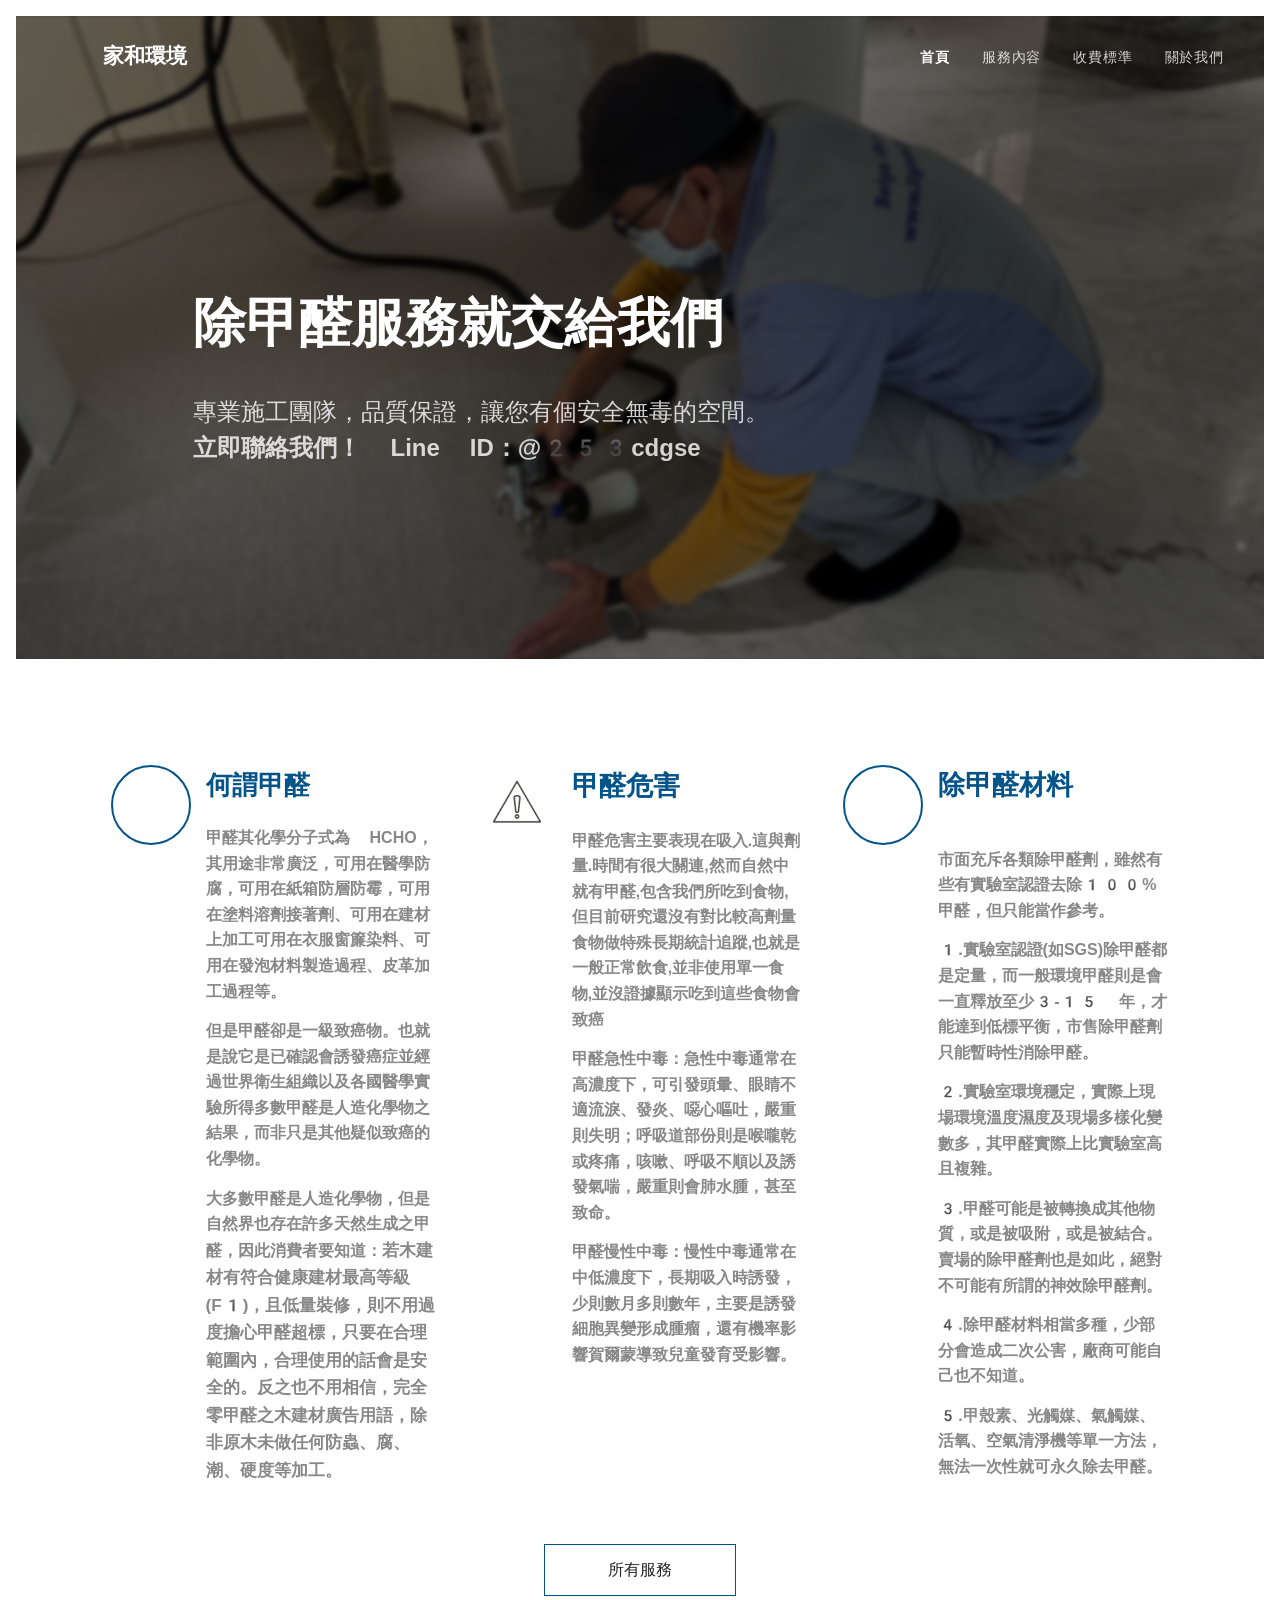
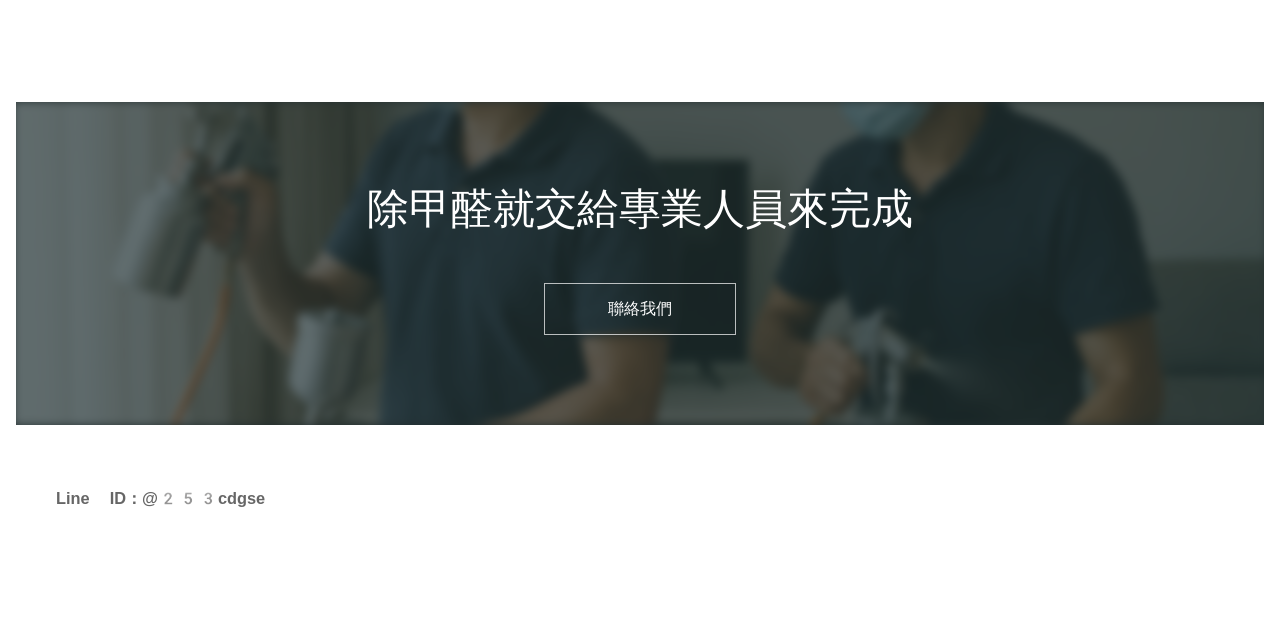
==== index.html @ d4aa693a "initial commit" ====
<!DOCTYPE html><html class="no-js" prefix="og: https://ogp.me/ns#" lang="zh-tw"><head><link rel="preconnect" href="https://duyn491kcolsw.cloudfront.net" crossorigin=""><link rel="preconnect" href="https://fonts.gstatic.com" crossorigin=""><meta charset="utf-8"><link rel="icon" href="images/2div3h.svg" type="image/svg+xml" sizes="any"><link rel="icon" href="images/07fzq8.svg" type="image/svg+xml" sizes="16x16"><link rel="icon" href="images/1j3767.ico"><link rel="apple-touch-icon" href="images/1j3767.ico"><link rel="icon" href="images/1j3767.ico">
    <meta http-equiv="X-UA-Compatible" content="IE=edge">
    <title>家和 除甲醛</title>
    <meta name="viewport" content="width=device-width,initial-scale=1">
    <meta name="msapplication-tap-highlight" content="no">
    
    <link href="css/0rklmm.css" media="print" rel="stylesheet">
    <link href="css/2e5qgh.css" media="screen and (min-width:100000em)" rel="stylesheet" data-type="cq" disabled="">
    <link rel="stylesheet" href="css/3b5edh.css"><link rel="stylesheet" href="css/2txvmx.css" media="screen and (min-width:37.5em)"><link rel="stylesheet" href="css/2m4vjv.css" data-wnd_color_scheme_file=""><link rel="stylesheet" href="css/23cqa3.css" data-wnd_color_scheme_desktop_file="" media="screen and (min-width:37.5em)" disabled=""><link rel="stylesheet" href="css/0hzzk0.css" data-wnd_additive_color_file=""><link rel="stylesheet" href="css/46es9h.css" data-wnd_typography_file=""><link rel="stylesheet" href="css/38p1v7.css" data-wnd_typography_desktop_file="" media="screen and (min-width:37.5em)" disabled=""><script>(()=>{let e=!1;const t=()=>{if(!e&&window.innerWidth>=600){for(let e=0,t=document.querySelectorAll('head > link[href*="css"][media="screen and (min-width:37.5em)"]');e<t.length;e++)t[e].removeAttribute("disabled");e=!0}};t(),window.addEventListener("resize",t),"container"in document.documentElement.style||fetch(document.querySelector('head > link[data-type="cq"]').getAttribute("href")).then((e=>{e.text().then((e=>{const t=document.createElement("style");document.head.appendChild(t),t.appendChild(document.createTextNode(e)),import("https://duyn491kcolsw.cloudfront.net/client/js.polyfill/container-query-polyfill.modern.js").then((()=>{let e=setInterval((function(){document.body&&(document.body.classList.add("cq-polyfill-loaded"),clearInterval(e))}),100)}))}))}))})()</script>
<link rel="preload stylesheet" href="https://duyn491kcolsw.cloudfront.net/files/2m/2m8/2m8msc.css?ph=9bed9e465a" as="style"><link rel="preload stylesheet" href="https://duyn491kcolsw.cloudfront.net/files/1f/1fn/1fnq07.css?ph=9bed9e465a" as="style"><meta name="description" content="專業施工團隊，品質保證，讓您有個安全無毒的空間。立即聯絡我們！ Line ID：@253cdgse"><meta name="keywords" content=""><meta name="apple-mobile-web-app-capable" content="no"><meta name="apple-mobile-web-app-status-bar-style" content="black"><meta name="format-detection" content="telephone=no">

<meta property="og:url" content="https://cleanair-healthylife.com/"><meta property="og:title" content="家和 除甲醛"><meta property="og:type" content="article"><meta property="og:description" content="專業施工團隊，品質保證，讓您有個安全無毒的空間。立即聯絡我們！ Line ID：@253cdgse"><meta property="og:site_name" content="家和 除甲醛"><meta property="og:image" content="images/warning-icon-line-danger-symbol-isolated-vector-21085488-removebg-preview_1.png"><meta property="og:article:published_time" content="2025-08-30T00:00:00+0200"><meta name="robots" content="index,follow"><link rel="canonical" href="https://cleanair-healthylife.com/"><script>window.checkAndChangeSvgColor=function(c){try{var a=document.getElementById(c);if(a){c=[["border","borderColor"],["outline","outlineColor"],["color","color"]];for(var h,b,d,f=[],e=0,m=c.length;e<m;e++)if(h=window.getComputedStyle(a)[c[e][1]].replace(/\s/g,"").match(/^rgb[a]?\(([0-9]{1,3}),([0-9]{1,3}),([0-9]{1,3})/i)){b="";for(var g=1;3>=g;g++)b+=("0"+parseInt(h[g],10).toString(16)).slice(-2);"0"===b.charAt(0)&&(d=parseInt(b.substr(0,2),16),d=Math.max(16,d),b=d.toString(16)+b.slice(-4));f.push(c[e][0]+"="+b)}if(f.length){var k=a.getAttribute("data-src"),l=k+(0>k.indexOf("?")?"?":"&")+f.join("&");a.src!=l&&(a.src=l,a.outerHTML=a.outerHTML)}}}catch(n){}};</script></head>
<body class="l wt-home ac-h ac-i ac-o l-default l-d-border b-btn-sq b-btn-s-m b-btn-dn b-btn-bw-1 img-d-n img-t-u img-h-n line-solid b-e-ds lbox-d c-s-m hn-tbg wnd-free-bar-fixed  wnd-fe"><noscript>
				<iframe
				 src="https://www.googletagmanager.com/ns.html?id=GTM-542MMSL"
				 height="0"
				 width="0"
				 style="display:none;visibility:hidden"
				 >
				 </iframe>
			</noscript>

<div class="wnd-page l-page cs-gray-3 ac-dblue t-t-fs-m t-t-fw-l t-t-sp-n t-t-d-n t-s-fs-m t-s-fw-l t-s-sp-n t-s-d-n t-p-fs-s t-p-fw-l t-p-sp-n t-h-fs-m t-h-fw-l t-h-sp-n t-bq-fs-s t-bq-fw-l t-bq-sp-n t-bq-d-l t-btn-fw-l t-nav-fw-l t-pd-fw-l t-nav-tt-n">
    <div class="l-w t cf t-13">
        <div class="l-bg cf">
            <div class="s-bg-l">
                
                
            </div>
        </div>
        <header class="l-h cf">
            <div class="sw cf">
	<div class="sw-c cf"><section data-space="true" class="s s-hn s-hn-default wnd-mt-classic wnd-na-c logo-classic sc-none   wnd-w-max wnd-nh-m hn-no-bg sc-m hm-editzone menu-default">
	<div class="s-w">
		<div class="s-o">

			<div class="s-bg">
                <div class="s-bg-l">
                    
                    
                </div>
			</div>

			<div class="h-w h-f wnd-fixed">

				<div class="n-l">
					<div class="s-c menu-nav">
						<div class="logo-block">
							<div class="b b-l logo logo-default logo-nb wnd-font-size-20 exo2 logo-21 wnd-logo-with-text wnd-iar-1-1 b-ls-s">
	<div class="b-l-c logo-content">
		

			

			<div class="b-l-embed logo-embed">
				<div class="b-l-embed-w logo-embed-cell">
					<embed class="b-l-embed-svg logo-svg" id="wnd_LogoBlock_50601749648531853874_img" type="image/svg+xml" style="aspect-ratio:244/254;" data-src="https://duyn491kcolsw.cloudfront.net/files/3t/3te/3teynd.svg?ph=9bed9e465a">
				<script>checkAndChangeSvgColor('wnd_LogoBlock_50601749648531853874_img');window.addEventListener('resize', function(event){checkAndChangeSvgColor('wnd_LogoBlock_50601749648531853874_img');}, true);</script></div>
			</div>

			<div class="b-l-br logo-br"></div>

			<div class="b-l-text logo-text-wrapper">
				<div class="b-l-text-w logo-text">
					<span class="b-l-text-c logo-text-cell"><strong>家和環境</strong></span>
				</div>
			</div>

		
	</div>
</div>
						</div>

						<div id="menu-slider">
							<div id="menu-block">
								<nav id="menu"><div class="menu-font menu-wrapper">
	<a href="#" class="menu-close" rel="nofollow" title="Close Menu"></a>
	<ul role="menubar" aria-label="選單" class="level-1">
		<li role="none" class="wnd-active   wnd-homepage">
			<a class="menu-item" role="menuitem" href="/index"><span class="menu-item-text">首頁</span></a>
			
		</li><li role="none">
			<a class="menu-item" role="menuitem" href="/services.html"><span class="menu-item-text">服務內容</span></a>
			
		</li><li role="none">
			<a class="menu-item" role="menuitem" href="/pricing.html"><span class="menu-item-text">收費標準</span></a>
			
		</li><li role="none">
			<a class="menu-item" role="menuitem" href="/about.html"><span class="menu-item-text">關於我們</span></a>
			
		</li>
	</ul>
	<span class="more-text">更多</span>
</div></nav>
							</div>
						</div>

						<div class="cart-and-mobile">
							
							

							<div id="menu-mobile">
								<a href="#" id="menu-submit"><span></span>選單</a>
							</div>
						</div>

					</div>
				</div>

			</div>

		</div>
	</div>
</section></div>
</div>
        </header>
        <main class="l-m cf">
            <div class="sw cf">
	<div class="sw-c cf"><section class="s s-hm s-hm-editzone wnd-p-cc cf sc-m wnd-background-image  wnd-w-default wnd-s-higher wnd-h-high wnd-nh-m hn-no-bg hn-default">
	<div class="s-w cf">
		<div class="s-o cf">
			<div class="s-bg">
                <div class="s-bg-l wnd-background-image fx-blur-light bgpos-center-center bgatt-scroll overlay-black">
                    <picture><source type="image/webp" srcset="images/S__53534845.webp 700w, images/S__53534845_1.webp 1920w, images/S__53534845_1.webp 2x" sizes="100vw"><img src="images/S__53534845.jpeg" width="1920" height="1079" alt="" fetchpriority="high"></picture>
                    
                </div>
			</div>
			<div class="h-c s-c">
				<div class="h-c-b">
					<div class="h-c-b-i">
						<div class="ez cf wnd-no-cols">
	<div class="ez-c"><div class="b b-text cf">
	<div class="b-c b-text-c b-s b-s-t60 b-s-b60 b-cs cf"><h1><font class="wsw-10"><strong>除甲醛服務就交給我們</strong></font></h1>

<h3><br>專業施工團隊，品質保證，讓您有個安全無毒的空間。<br><strong>立即聯絡我們！ Line ID：@253cdgse</strong></h3>
</div>
</div></div>
</div>
					</div>
				</div>
			</div>
		</div>
	</div>
</section><section class="s s-basic cf sc-w   wnd-w-default wnd-s-normal wnd-h-auto">
	<div class="s-w cf">
		<div class="s-o s-fs cf">
			<div class="s-bg cf">
				<div class="s-bg-l">
                    
					
				</div>
			</div>
			<div class="s-c s-fs cf">
				<div class="ez cf wnd-no-cols">
	<div class="ez-c"><div class="mt mt-image-left img-s-c b-s-t50 b-s-b50 b-s-l0 b-s-r0 cf default grid-3">
	<div class="mt-container">
		<div class="mt-item cf">
			
				<div class="b-img b-img-default b b-s cf wnd-orientation-portrait wnd-type-icon" style="" id="wnd_ImageBlock_52531749648532033673">
	<div class="b-img-w">
		<div class="b-img-c">
            
			<embed id="wnd_ImageBlock_52531749648532033673_img" alt="" style="" data-src="https://duyn491kcolsw.cloudfront.net/files/0t/0tr/0trtc0.svg?ph=9bed9e465a" type="image/svg+xml">
		<script>checkAndChangeSvgColor('wnd_ImageBlock_52531749648532033673_img');</script></div>
		
	</div>
</div>
				<div class="b b-text cf">
	<div class="b-c b-text-c b-s b-s-t60 b-s-b60 b-cs cf"><h3><p><strong><font class="wnd-font-size-160">何謂甲醛</font></strong></p><p></p></h3>

<p><strong>甲醛其化學分子式為 HCHO，其用途非常廣泛，可用在醫學防腐，可用在紙箱防層防霉，可用在塗料溶劑接著劑、可用在建材上加工可用在衣服窗簾染料、可用在發泡材料製造過程、皮革加工過程等。</strong></p><p><strong> 但是甲醛卻是一級致癌物。也就是說它是已確認會誘發癌症並經過世界衛生組織以及各國醫學實驗所得多數甲醛是人造化學物之結果，而非只是其他疑似致癌的化學物。 </strong></p><p><strong>大多數甲醛是人造化學物，但是自然界也存在許多天然生成之甲醛，因此消費者要知道：</strong><strong style="letter-spacing: 0px; font-size: 1.075rem;">若木建材有符合健康建材最高等級(F1)，且低量裝修，則不用過度擔心甲醛超標，只要在合理範圍內，合理使用的話會是安全的。反之也不用相信，完全零甲醛之木建材廣告用語，除非原木未做任何防蟲、腐、潮、硬度等加工。</strong></p>
</div>
</div>
			
		</div><div class="mt-item cf">
			
				<div class="b-img b-img-default b b-s cf wnd-orientation-portrait wnd-type-image" style="" id="wnd_ImageBlock_31531749648532046398">
	<div class="b-img-w">
		<div class="b-img-c">
            <picture><source type="image/webp" src="https://9bed9e465a.cbaul-cdnwnd.com/dc21d996bcddb5f259a8bc8b6cd61c78/200000009-2c50c2c50e/450/warning-icon-line-danger-symbol-isolated-vector-21085488-removebg-preview.webp?ph=9bed9e465a"><img id="wnd_ImageBlock_31531749648532046398_img" src="images/warning-icon-line-danger-symbol-isolated-vector-21085488-removebg-preview.png" alt="" width="481" height="519" loading="lazy" style=""></picture>
			</div>
		
	</div>
</div>
				<div class="b b-text cf">
	<div class="b-c b-text-c b-s b-s-t60 b-s-b60 b-cs cf"><h3><p><strong><font class="wnd-font-size-170">甲醛危害</font></strong></p><p></p></h3>

<p><strong>甲醛危害主要表現在吸入.這與劑量.時間有很大關連,然而自然中就有甲醛,包含我們所吃到食物,但目前研究還沒有對比較高劑量食物做特殊長期統計追蹤,也就是一般正常飲食,並非使用單一食物,並沒證據顯示吃到這些食物會致癌</strong></p><p><strong>甲醛急性中毒：</strong><strong style="font-size: 1rem; letter-spacing: 0px;">急性中毒通常在高濃度下，可引發頭暈、眼睛不適流淚、發炎、噁心嘔吐，嚴重則失明；呼吸道部份則是喉嚨乾或疼痛，咳嗽、呼吸不順以及誘發氣喘，嚴重則會肺水腫，甚至致命。</strong></p><p><strong>甲醛慢性中毒：</strong><strong style="font-size: 1rem; letter-spacing: 0px;">慢性中毒通常在中低濃度下，長期吸入時誘發，少則數月多則數年，主要是誘發細胞異變形成腫瘤，還有機率影響賀爾蒙導致兒童發育受影響。</strong></p>
</div>
</div>
			
		</div><div class="mt-item cf">
			
				<div class="b-img b-img-default b b-s cf wnd-orientation-square wnd-type-icon" style="" id="wnd_ImageBlock_43701752166365678408">
	<div class="b-img-w">
		<div class="b-img-c">
            
			<embed id="wnd_ImageBlock_43701752166365678408_img" alt="" style="" data-src="https://duyn491kcolsw.cloudfront.net/files/2h/2h5/2h5jky.svg?ph=9bed9e465a" type="image/svg+xml">
		<script>checkAndChangeSvgColor('wnd_ImageBlock_43701752166365678408_img');</script></div>
		
	</div>
</div>
				<div class="b b-text cf">
	<div class="b-c b-text-c b-s b-s-t60 b-s-b60 b-cs cf"><font color="#045389"><span style="caret-color: rgb(4, 83, 137); font-size: 27.200001px;"><strong>除甲醛材料</strong></span></font><div><font color="#045389"><span style="caret-color: rgb(4, 83, 137); font-size: 27.200001px;"><strong><br></strong></span></font>

<p><span style="font-size: 1rem; letter-spacing: 0px;"><strong>市面充斥各類除甲醛劑，雖然有些有實驗室認證去除100%甲醛，但只能當作參考。</strong></span></p><p><strong>1.實驗室認證(如SGS)除甲醛都是定量，而一般環境甲醛則是會一直釋放至少3-15 年，才能達到低標平衡，市售除甲醛劑只能暫時性消除甲醛。</strong></p><p><strong>2.實驗室環境穩定，實際上現場環境溫度濕度及現場多樣化變數多，其甲醛實際上比實驗室高且複雜。</strong></p><p><strong>3.甲醛可能是被轉換成其他物質，或是被吸附，或是被結合。賣場的除甲醛劑也是如此，絕對不可能有所謂的神效除甲醛劑。</strong></p><p><strong>4.除甲醛材料相當多種，少部分會造成二次公害，廠商可能自己也不知道。</strong></p><p><strong>5.甲殼素、光觸媒、氣觸媒、活氧、空氣清淨機等單一方法，無法一次性就可永久除去甲醛。</strong></p>
</div></div>
</div>
			
		</div>
	</div>
</div><div class="b b-s b-s-t150 b-s-b150 b-btn b-btn-4 wnd-align-center">
	<div class="b-btn-c i-a">
		<a class="b-btn-l" href="/services.html">
			<span class="b-btn-t">所有服務</span>
		</a>
	</div>
</div></div>
</div>
			</div>
		</div>
	</div>
</section><section class="s s-hc s-hc-cta-claim cf sc-m wnd-background-image  wnd-w-default wnd-s-normal wnd-hh-auto wnd-p-cc">
	<div class="s-w cf">
		<div class="s-o cf">
			<div class="s-bg cf">
                <div class="s-bg-l wnd-background-image fx-blur-strong bgpos-center-center bgatt-scroll overlay-swampy-strong">
                    <picture><source type="image/webp" srcset="images/ChatGPT%20Image%202025%E5%B9%B47%E6%9C%8811%E6%97%A5%20%E4%B8%8B%E5%8D%8807_37_27.webp 700w, images/ChatGPT%20Image%202025%E5%B9%B47%E6%9C%8811%E6%97%A5%20%E4%B8%8B%E5%8D%8807_37_27_1.webp 1536w, images/ChatGPT%20Image%202025%E5%B9%B47%E6%9C%8811%E6%97%A5%20%E4%B8%8B%E5%8D%8807_37_27_1.webp 2x" sizes="100vw"><img src="images/ChatGPT%20Image%202025%E5%B9%B47%E6%9C%8811%E6%97%A5%20%E4%B8%8B%E5%8D%8807_37_27.png" width="1536" height="1024" alt="" loading="lazy"></picture>
                    
                </div>
			</div>
			<div class="s-c cf">
				<div class="s-hc-c">
					<h2 class="s-hc-claim claim i-a"><span class="sit b claim-default claim-nb exo2 claim-52">
	<span class="sit-w"><span class="sit-c"><font class="wnd-font-size-80">除甲醛就交給專業人員來完成</font></span></span>
</span></h2>
					<div class="b b-s b-s-t150 b-s-b150 b-btn b-btn-2">
	<div class="b-btn-c i-a">
		<a class="b-btn-l" href="/about.html">
			<span class="b-btn-t">聯絡我們</span>
		</a>
	</div>
</div>
				</div>
			</div>
		</div>
	</div>
</section></div>
</div>
        </main>
        <footer class="l-f cf">
            <div class="sw cf">
	<div class="sw-c cf"><section data-wn-border-element="s-f-border" class="s s-f s-f-double s-f-simple sc-w   wnd-w-wider wnd-s-higher">
	<div class="s-w">
		<div class="s-o">
			<div class="s-bg">
                <div class="s-bg-l">
                    
                    
                </div>
			</div>
			<div class="s-c s-f-l-w s-f-border">
				<div class="s-f-l b-s b-s-t0 b-s-b0">
					<div class="s-f-l-c s-f-l-c-first">
						<div class="s-f-cr"><span class="it b link">
	<span class="it-c"><h3><strong>Line ID：@253cdgse</strong></h3></span>
</span></div>
						<div class="s-f-cr"><span class="it b link">
	<span class="it-c"></span>
</span></div>
					</div>
					<div class="s-f-l-c s-f-l-c-last">
						<div class="s-f-sf">
                            
                            
                            
                            
                        </div>
                        <div class="s-f-l-c-w">
                            <div class="s-f-lang lang-select cf">
	
</div>
                            <div class="s-f-ccy ccy-select cf">
	
</div>
                        </div>
					</div>
				</div>
			</div>
		</div>
	</div>
</section></div>
</div>
        </footer>
    </div>
</div>

<script src="js/lang.zh-tw.1904.js" crossorigin="anonymous"></script>

</body></html>
---- css/0rklmm.css ----
@media print{.l-w{max-width:100%!important}@page{margin:1cm}body,h1,h2,h3,h4,h5,p{color:#000!important;background:#fff!important;box-shadow:none!important;text-shadow:none!important}h1,h2,h3{break-after:avoid-page}p{orphans:2;widows:2}b,em,strong{display:inline!important}embed{color:#000!important}* :not(.b-gal-t span,form input,form select){background-image:none!important;background-color:transparent!important;color:#000!important;transition:none!important;animation:none!important}.s-bg-l picture,.wnd-background-image picture{display:none}img{max-width:100%!important}.c{width:100%!important;float:none;padding:.625rem 0}.l-h,.l-m,.l-page,.l-w,.sw,.sw-c{display:block!important}#cookiebar,#menu,#menu-mobile,#menu-overlay,#menu-slider,#menublock,.back-to-top,.cart,.cart-and-mobile,.cb,.eshop-cart-delete,.lang-select,.pswp,.s-bdf-share,.wnd-free-stripe,.wnd-user-bar,footer,video{display:none!important;visibility:hidden!important;height:0!important;width:0!important;overflow:hidden!important}.s-hb{height:auto}.s-hb .s-hb-c{flex-direction:column;height:auto}.s-hb .s-hb-c .hb-si{max-height:none!important}.s-hb .s-hb-c .hb-si .si-c{flex-direction:column}.s-hb .s-hb-c .hb-si .si-c a{font-size:.8125rem;padding:0}.s-hb .s-hb-c .hb-si .si-c a :after{display:inline-block}.s-hb .s-hb-c .hb-si .si-c a svg{margin-right:.3125rem}.s-hb .s-hb-c .hb-si .si-c a[href^=http]:after{content:" (" attr(href) ") "}.s-hb .s-hb-c .hb-ci{max-height:none!important}.s-hb .s-hb-c .hb-ci .ci-c{flex-direction:column;align-items:center}.s-hb .s-hb-c .hb-ci .ci-c>div{padding:.3125rem 0}.s-hb .s-hb-c .hb-ccy,.s-hb .s-hb-c .hb-lang{display:none!important}.s[class*=sc-ac] .s-c,.s[class*=sc-ac] .s-o .s-bg,.s[class*=sc-ac] .s-o .wnd-fixed{background-color:transparent!important}.wnd-fixed.bgonscroll{border:none!important}.s-hn-bottom,.wnd-fixed.bgonscroll{position:static!important}.claim-beside .sit-w:after,.claim-beside .sit-w:before{background-color:#000!important}.logo{max-width:100%!important;overflow:visible!important}.logo .logo-content{text-shadow:none!important;width:max-content}.logo .logo-content a{display:table!important;text-decoration:none!important}.logo embed{color:#000!important;max-height:2.5rem!important}.s-hn.logo-classic .s-w{flex-direction:row}.b-btn-s-l .b-btn-l{min-width:auto;border-color:#000!important;box-shadow:none!important}.b-btn-2 .b-btn-l{border:1px solid!important}.b-btn.b-btn-5 .b-btn-l .b-btn-t{border-color:#000!important}a{text-decoration:underline;word-wrap:break-word}a :visited{color:#000!important}p a[href^=http]:after{content:" (" attr(href) ") "}a[href^="#"]:after,a[href^="javascript:"]:after,p a[href^="#"]:after{content:""}.b-gal-grid.grid-5 .b-gal-item{width:20%}.b-gal-grid.grid-4 .b-gal-item{width:25%}.b-gal-grid.grid-3 .b-gal-item{width:33.3%}.b-gal-grid.grid-2 .b-gal-item{width:50%}.b-gal-grid .b-gal-w{flex-direction:row!important}.b-gal-feed .b-gal-w{height:auto!important}.b-gal-feed .b-gal-w .b-gal-item{top:0!important;left:0!important;position:relative!important}.b-gal-slideshow .b-gal-list{height:auto!important;display:flex}.b-gal-slideshow .b-gal-list .b-gal-item{left:0!important;opacity:1!important;position:relative!important;visibility:visible!important}.b-gal-slideshow .b-gal-list .b-gal-item img{height:12.5rem!important}.b-gal-horizontal .b-gal-item{height:18.75rem!important;width:auto!important}.b-gal-horizontal .b-gal-item .b-gal-img{padding:.625rem!important}.b-gal-horizontal .b-gal-item .b-gal-img img{top:0;left:0;transform:translate(0,0)}.mt .mt-item{width:50%!important}.mt.grid-3 .mt-item,.mt.grid-5 .mt-item{width:33.3%!important}.mt-pricelist .mt-i-c{flex-direction:row!important}.mt-pricelist .mt-i-c .b-text:last-child .b-text-c{padding:0!important;text-align:right!important}.blog-basic .blog-container{display:flex;flex-wrap:wrap}.blog-basic .blog-container .item{width:50%;padding-right:1.25rem}.blog.grid-2 .item,.blog.grid-3 .item,.blog.grid-4 .item{width:50%}.blog .b-tb img{display:block!important;position:absolute;width:100%;height:auto}.blog-feed .blog-container{height:auto!important}.blog-feed .blog-container .item{width:50%;top:0!important;left:0!important;position:relative!important}.blog-feed .blog-container .item-media .b-tb img{position:relative!important}.blog-feed .blog-container .item-media .b-tb.wnd-orientation-portrait,.blog-feed .blog-container .item-media .b-tb.wnd-orientation-square{padding-bottom:0!important;padding-top:0!important}.blog-feed .blog-container .item-media .b-tb.wnd-orientation-landscape{padding-bottom:0!important}.blog-feed-board .blog-container{height:auto!important}.blog-feed-board .blog-container .item{width:50%!important;position:relative!important;top:0!important;left:0!important}.blog-feed-board .blog-container .item-media .b-tb img{position:relative!important}.blog-feed-board .blog-container .item-media .b-tb.wnd-orientation-portrait,.blog-feed-board .blog-container .item-media .b-tb.wnd-orientation-square{padding-bottom:0!important;padding-top:0!important}.blog-feed-board .blog-container .item-media .b-tb.wnd-orientation-landscape{padding-bottom:0!important}.blog-feed-board .item-date{display:none}.blog-tiles-large .item-wrapper{border:1px solid #e8e8e8}.blog-tiles-large .item-wrapper .item-media{display:block!important}.blog-photo .item-media .b-tb img{position:relative!important}.blog-photo .item-media .b-tb.wnd-orientation-portrait,.blog-photo .item-media .b-tb.wnd-orientation-square{padding-bottom:0!important;padding-top:0!important}.blog-photo .item-media .b-tb.wnd-orientation-landscape{padding-bottom:0!important}form{max-width:31.25rem!important}form .form-email input,form input[type=date],form select.not-clicked,form select:disabled.not-clicked{color:transparent!important}.eshop-grid-nature .item,.eshop-grid-square .item,.eshop-grid.grid-2 .item,.eshop-grid.grid-3 .item,.eshop-grid.grid-4 .item,.eshop-grid.grid-5 .item{width:33.33%!important}.eshop-slider{padding:0 1.5625rem!important}.eshop-slider .eshop-container{display:inline;margin-left:auto!important;width:auto!important}.eshop-slider .eshop-container .item.clone{display:none}.eshop-slider .eshop-container .item.original{width:auto!important}.eshop-slider .eshop-container .item.original .item-wrapper{flex-direction:row}.eshop-slider .eshop-container .item.original .item-wrapper .item-media{width:50%;float:left}.eshop-slider .eshop-container .item.original .item-wrapper .item-media .b-tb img{display:block;position:absolute;top:0;left:0;bottom:0;right:0}.eshop-slider .eshop-container .item.original .item-wrapper .item-content{display:flex;flex-direction:column;align-content:center;justify-content:center;align-items:flex-start;width:50%;float:left;text-align:left;padding:1.25rem 2em 1.25rem 3em}.eshop-filter-category{padding-bottom:0!important}.pager{display:none!important}.eshop-carousel .eshop-container{width:100%!important;margin-left:auto!important}.eshop-carousel .eshop-container .item{width:33.33%!important}.eshop-carousel .eshop-container .item.clone{display:none}.arrow{display:none!important}.b-e-d .product-gallery-image img{max-height:25rem;width:auto}.b-e-d .product-cart{position:relative;box-shadow:none!important;text-align:left!important}.eshop-cart-head{display:block;padding:.625rem .8125rem}.eshop-cart-th{padding:0 .3125rem;float:left}.eshop-cart-th:first-child{padding-left:0}.eshop-cart-th:last-child{padding-right:0}.eshop-cart-tr{padding:.8125rem;margin:0 0 .625rem}.eshop-cart-td{padding:.3125rem;float:left}.eshop-cart-td:first-child{padding-left:0}.eshop-cart-td:last-child{padding-right:0}.eshop-cart-item{display:flex}.eshop-cart-vertical{display:flex;flex-direction:column;justify-content:center}.eshop-cart-flex-start{align-items:flex-start}.eshop-cart-product{width:45%}.eshop-cart-product a{align-items:center}.eshop-cart-product-image{width:4.0625rem;height:4.0625rem}.eshop-cart-product-title{margin-left:1.25rem}.eshop-cart-product-variant{margin-left:1.25rem;padding:0 0 .3125rem}.eshop-cart-price{display:flex;width:15%;text-align:left}.eshop-cart-quantity{width:13%;min-width:8.125rem;text-align:center;align-items:center}.eshop-cart-quantity-wrapper{text-align:center}.eshop-cart-quantity-content{padding-left:0}.eshop-cart-out-of-stock{margin-left:0}.eshop-cart-sum{align-items:flex-end;min-height:0;width:17%}.eshop-cart-total{padding:1.375rem 1.4375rem;text-align:right}.eshop-cart-total-label{float:none}.eshop-cart-total-value{float:none;padding:0 6.5% 0 .9375rem}.wnd-free-stripe style,.wnd-user-bar{display:none!important}}
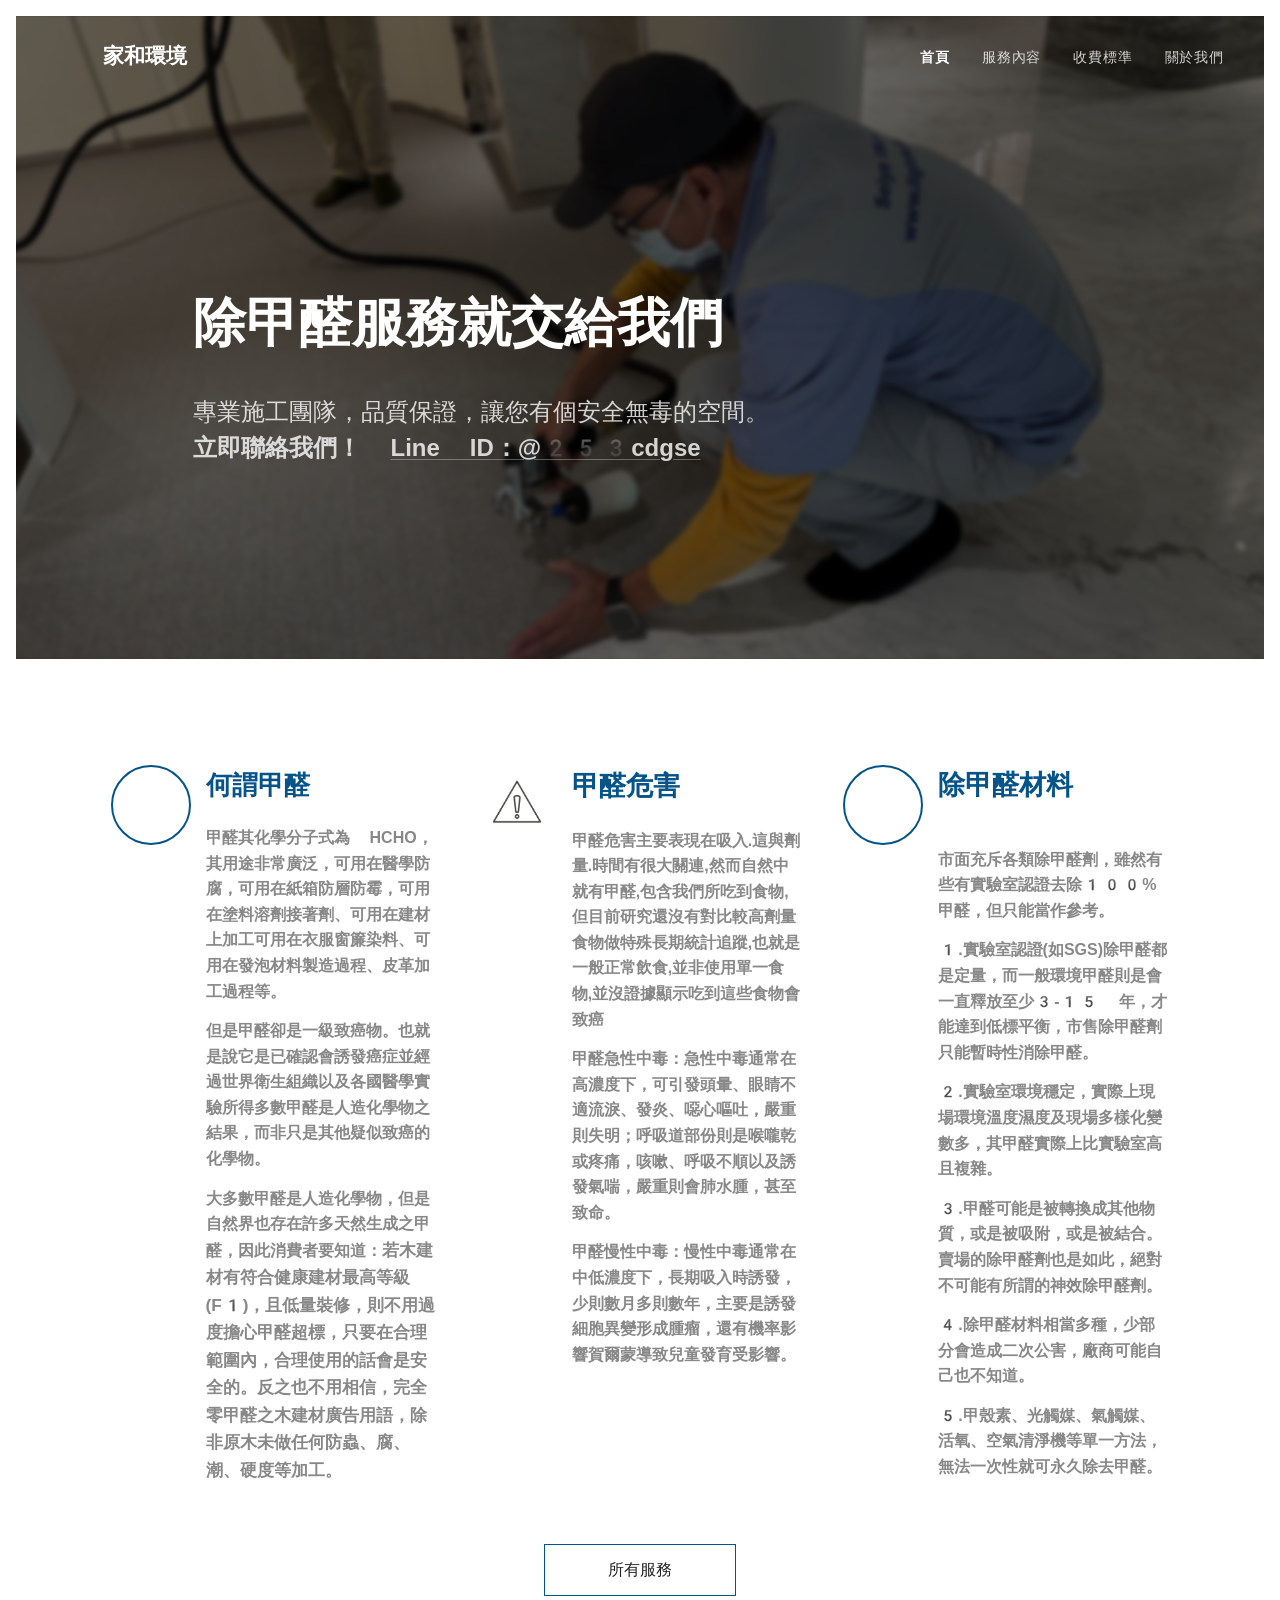
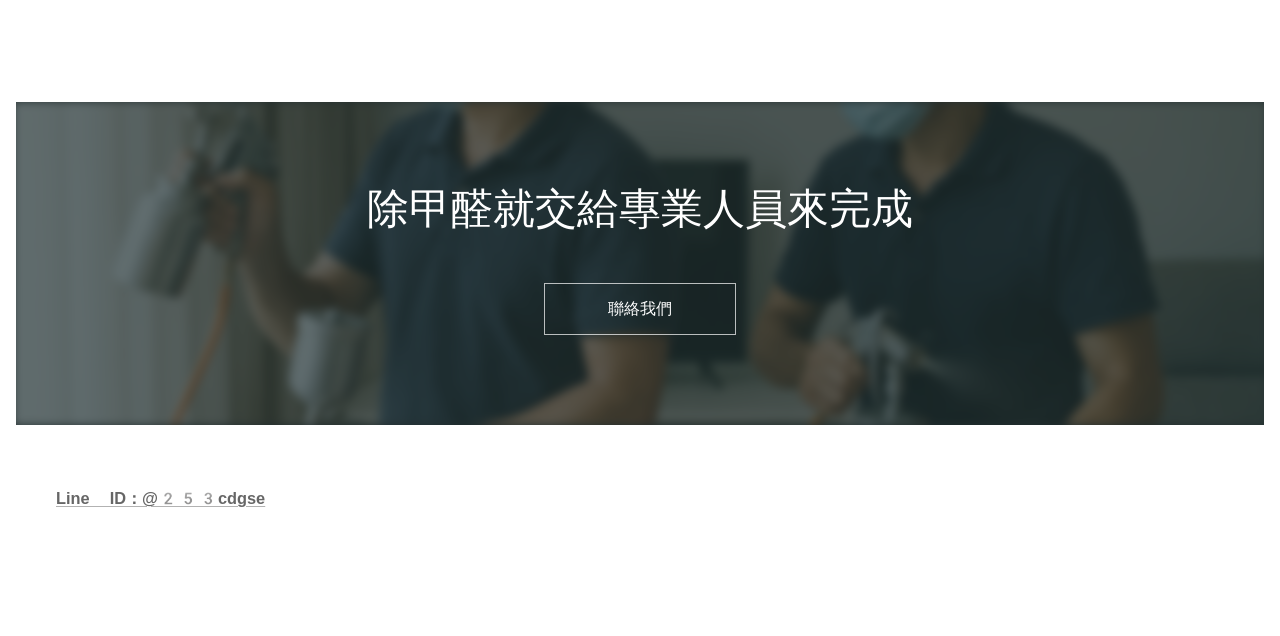
==== commit 19c27960: "fix line unclickable + relative path" ====
--- a/index.html
+++ b/index.html
@@ -1,4 +1,13 @@
-<!DOCTYPE html><html class="no-js" prefix="og: https://ogp.me/ns#" lang="zh-tw"><head><link rel="preconnect" href="https://duyn491kcolsw.cloudfront.net" crossorigin=""><link rel="preconnect" href="https://fonts.gstatic.com" crossorigin=""><meta charset="utf-8"><link rel="icon" href="images/2div3h.svg" type="image/svg+xml" sizes="any"><link rel="icon" href="images/07fzq8.svg" type="image/svg+xml" sizes="16x16"><link rel="icon" href="images/1j3767.ico"><link rel="apple-touch-icon" href="images/1j3767.ico"><link rel="icon" href="images/1j3767.ico">
+<!DOCTYPE html><html class="no-js" prefix="og: https://ogp.me/ns#" lang="zh-tw">
+	<head>
+<!-- Google Tag Manager -->
+<script>(function(w,d,s,l,i){w[l]=w[l]||[];w[l].push({'gtm.start':
+new Date().getTime(),event:'gtm.js'});var f=d.getElementsByTagName(s)[0],
+j=d.createElement(s),dl=l!='dataLayer'?'&l='+l:'';j.async=true;j.src=
+'https://www.googletagmanager.com/gtm.js?id='+i+dl;f.parentNode.insertBefore(j,f);
+})(window,document,'script','dataLayer','GTM-WNG3FXSL');</script>
+<!-- End Google Tag Manager -->
+<link rel="preconnect" href="https://duyn491kcolsw.cloudfront.net" crossorigin=""><link rel="preconnect" href="https://fonts.gstatic.com" crossorigin=""><meta charset="utf-8"><link rel="icon" href="images/2div3h.svg" type="image/svg+xml" sizes="any"><link rel="icon" href="images/07fzq8.svg" type="image/svg+xml" sizes="16x16"><link rel="icon" href="images/1j3767.ico"><link rel="apple-touch-icon" href="images/1j3767.ico"><link rel="icon" href="images/1j3767.ico">
     <meta http-equiv="X-UA-Compatible" content="IE=edge">
     <title>家和 除甲醛</title>
     <meta name="viewport" content="width=device-width,initial-scale=1">
@@ -74,19 +83,19 @@
 						<div id="menu-slider">
 							<div id="menu-block">
 								<nav id="menu"><div class="menu-font menu-wrapper">
-	<a href="#" class="menu-close" rel="nofollow" title="Close Menu"></a>
+	<a href="javascript:void(0);" class="menu-close" rel="nofollow" title="Close Menu" onclick="closeMenu()"></a>
 	<ul role="menubar" aria-label="選單" class="level-1">
 		<li role="none" class="wnd-active   wnd-homepage">
-			<a class="menu-item" role="menuitem" href="/index"><span class="menu-item-text">首頁</span></a>
+			<a class="menu-item" role="menuitem" href="index.html"><span class="menu-item-text">首頁</span></a>
 			
 		</li><li role="none">
-			<a class="menu-item" role="menuitem" href="/services.html"><span class="menu-item-text">服務內容</span></a>
+			<a class="menu-item" role="menuitem" href="services.html"><span class="menu-item-text">服務內容</span></a>
 			
 		</li><li role="none">
-			<a class="menu-item" role="menuitem" href="/pricing.html"><span class="menu-item-text">收費標準</span></a>
+			<a class="menu-item" role="menuitem" href="pricing.html"><span class="menu-item-text">收費標準</span></a>
 			
 		</li><li role="none">
-			<a class="menu-item" role="menuitem" href="/about.html"><span class="menu-item-text">關於我們</span></a>
+			<a class="menu-item" role="menuitem" href="about.html"><span class="menu-item-text">關於我們</span></a>
 			
 		</li>
 	</ul>
@@ -100,7 +109,7 @@
 							
 
 							<div id="menu-mobile">
-								<a href="#" id="menu-submit"><span></span>選單</a>
+								<a href="javascript:void(0);" id="menu-submit" onclick="openMenu()"><span></span>選單</a>
 							</div>
 						</div>
 
@@ -132,7 +141,7 @@
 	<div class="ez-c"><div class="b b-text cf">
 	<div class="b-c b-text-c b-s b-s-t60 b-s-b60 b-cs cf"><h1><font class="wsw-10"><strong>除甲醛服務就交給我們</strong></font></h1>
 
-<h3><br>專業施工團隊，品質保證，讓您有個安全無毒的空間。<br><strong>立即聯絡我們！ Line ID：@253cdgse</strong></h3>
+<h3><br>專業施工團隊，品質保證，讓您有個安全無毒的空間。<br><strong>立即聯絡我們！ <a href="line://ti/p/@253cdgse">Line ID：@253cdgse</a></strong></h3>
 </div>
 </div></div>
 </div>
@@ -211,7 +220,7 @@
 	</div>
 </div><div class="b b-s b-s-t150 b-s-b150 b-btn b-btn-4 wnd-align-center">
 	<div class="b-btn-c i-a">
-		<a class="b-btn-l" href="/services.html">
+		<a class="b-btn-l" href="services.html">
 			<span class="b-btn-t">所有服務</span>
 		</a>
 	</div>
@@ -236,7 +245,7 @@
 </span></h2>
 					<div class="b b-s b-s-t150 b-s-b150 b-btn b-btn-2">
 	<div class="b-btn-c i-a">
-		<a class="b-btn-l" href="/about.html">
+		<a class="b-btn-l" href="about.html">
 			<span class="b-btn-t">聯絡我們</span>
 		</a>
 	</div>
@@ -263,7 +272,7 @@
 				<div class="s-f-l b-s b-s-t0 b-s-b0">
 					<div class="s-f-l-c s-f-l-c-first">
 						<div class="s-f-cr"><span class="it b link">
-	<span class="it-c"><h3><strong>Line ID：@253cdgse</strong></h3></span>
+	<span class="it-c"><h3><strong><a href="line://ti/p/@253cdgse">Line ID：@253cdgse</a></strong></h3></span>
 </span></div>
 						<div class="s-f-cr"><span class="it b link">
 	<span class="it-c"></span>
@@ -297,4 +306,4 @@
 
 <script src="js/lang.zh-tw.1904.js" crossorigin="anonymous"></script>
 
-</body></html>+</body></html>
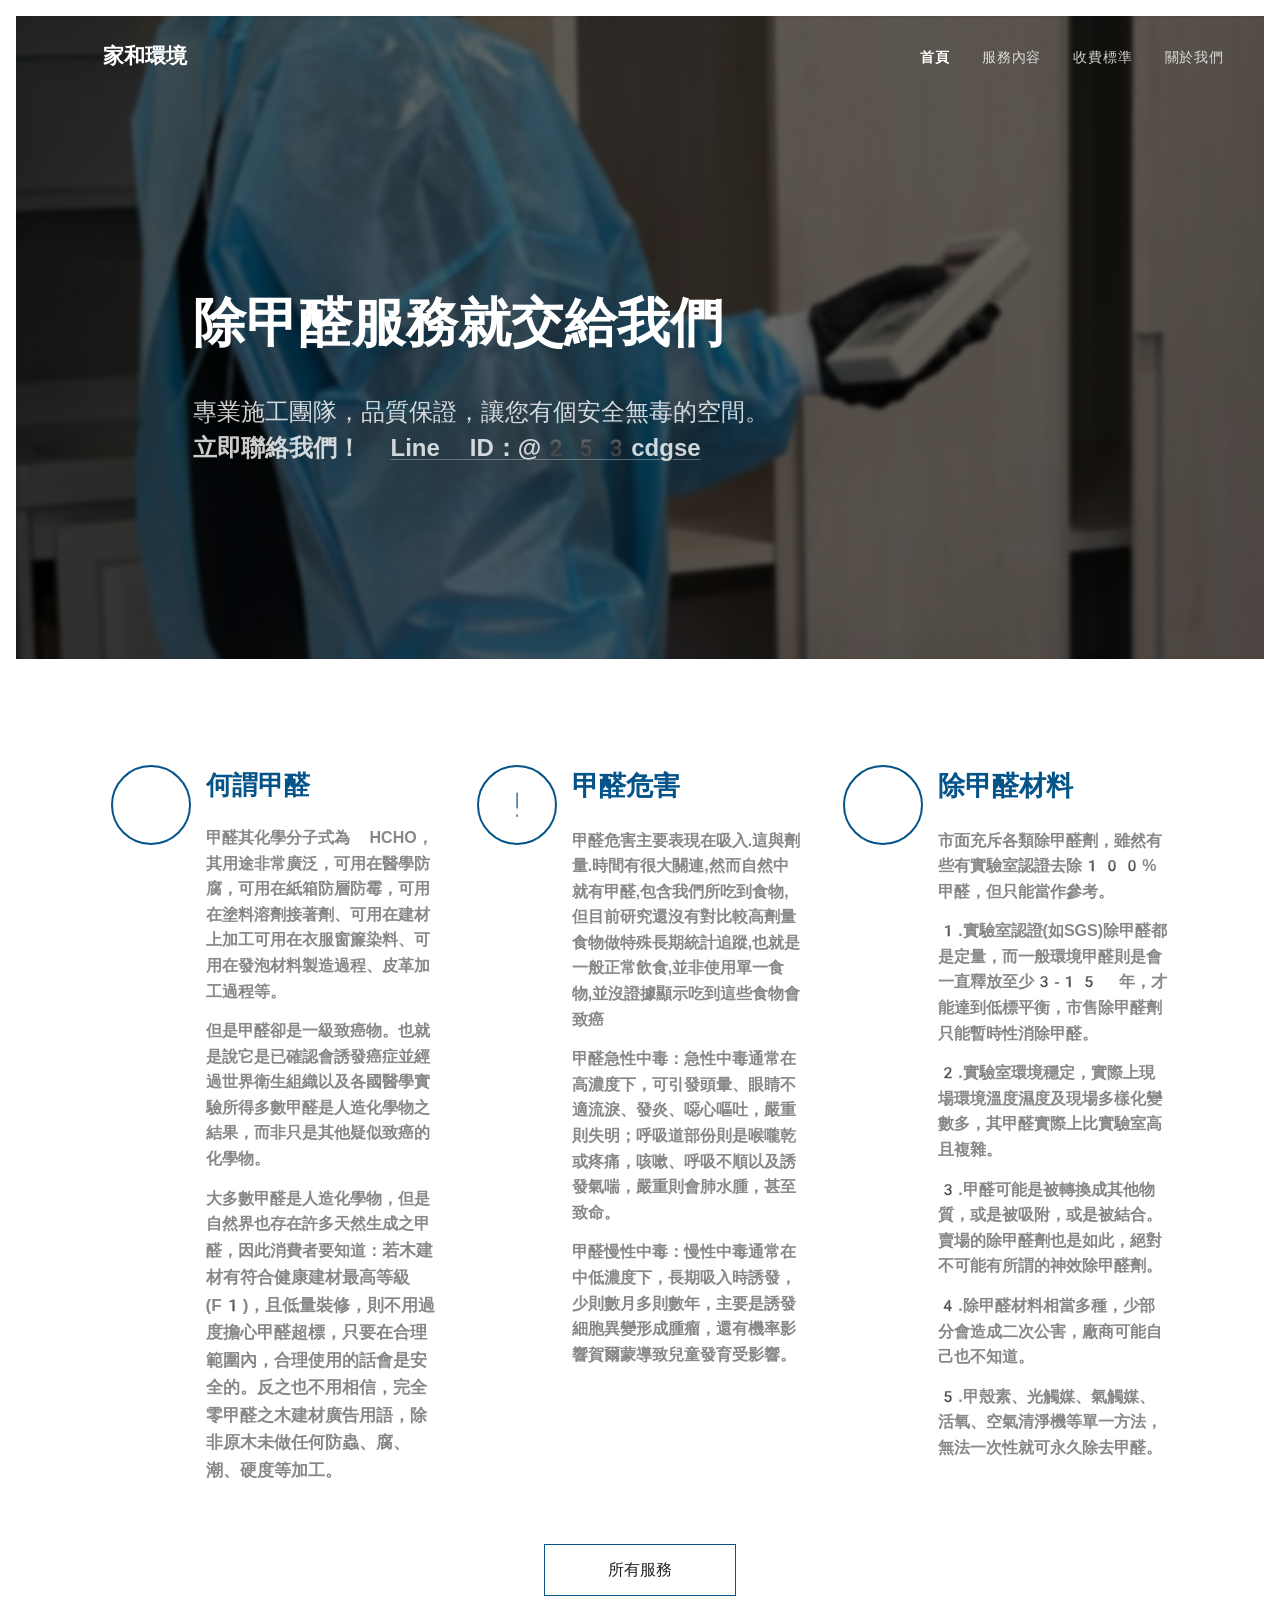
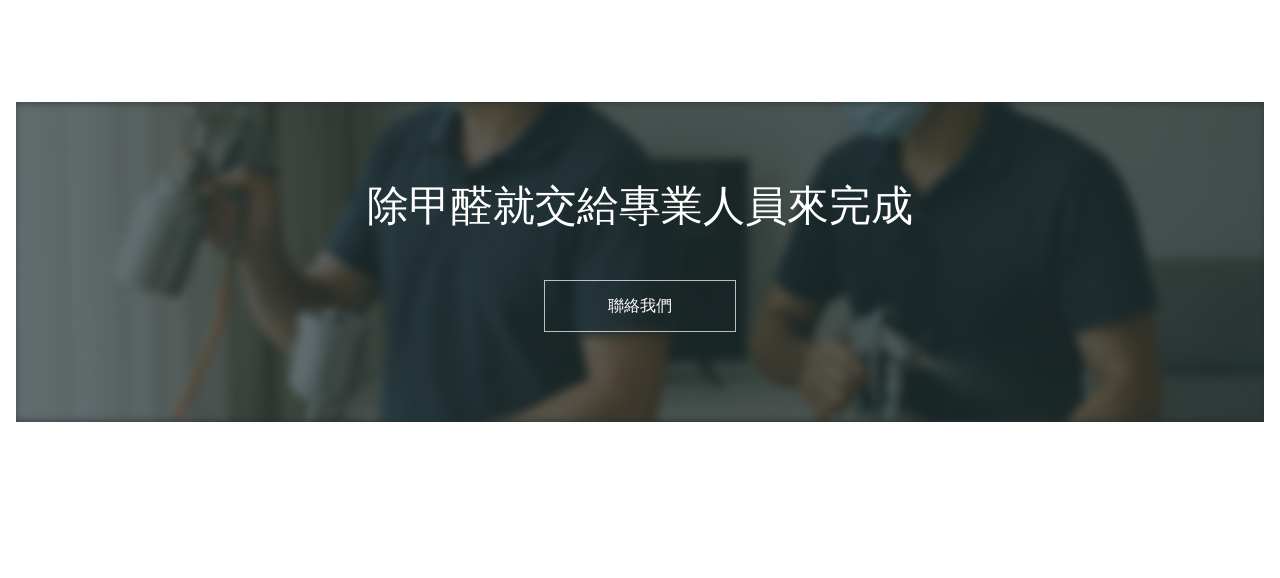
==== commit 8707f993: "revamp" ====
--- a/index.html
+++ b/index.html
@@ -1,7 +1,6 @@
-<!DOCTYPE html><html class="no-js" prefix="og: https://ogp.me/ns#" lang="zh-tw">
-	<head>
+<html class="no-js" prefix="og: https://ogp.me/ns#" lang="zh-tw"><head>
 <!-- Google Tag Manager -->
-<script>(function(w,d,s,l,i){w[l]=w[l]||[];w[l].push({'gtm.start':
+<script async="" src="https://www.googletagmanager.com/gtm.js?id=GTM-WNG3FXSL"></script><script>(function(w,d,s,l,i){w[l]=w[l]||[];w[l].push({'gtm.start':
 new Date().getTime(),event:'gtm.js'});var f=d.getElementsByTagName(s)[0],
 j=d.createElement(s),dl=l!='dataLayer'?'&l='+l:'';j.async=true;j.src=
 'https://www.googletagmanager.com/gtm.js?id='+i+dl;f.parentNode.insertBefore(j,f);
@@ -15,10 +14,10 @@
     
     <link href="css/0rklmm.css" media="print" rel="stylesheet">
     <link href="css/2e5qgh.css" media="screen and (min-width:100000em)" rel="stylesheet" data-type="cq" disabled="">
-    <link rel="stylesheet" href="css/3b5edh.css"><link rel="stylesheet" href="css/2txvmx.css" media="screen and (min-width:37.5em)"><link rel="stylesheet" href="css/2m4vjv.css" data-wnd_color_scheme_file=""><link rel="stylesheet" href="css/23cqa3.css" data-wnd_color_scheme_desktop_file="" media="screen and (min-width:37.5em)" disabled=""><link rel="stylesheet" href="css/0hzzk0.css" data-wnd_additive_color_file=""><link rel="stylesheet" href="css/46es9h.css" data-wnd_typography_file=""><link rel="stylesheet" href="css/38p1v7.css" data-wnd_typography_desktop_file="" media="screen and (min-width:37.5em)" disabled=""><script>(()=>{let e=!1;const t=()=>{if(!e&&window.innerWidth>=600){for(let e=0,t=document.querySelectorAll('head > link[href*="css"][media="screen and (min-width:37.5em)"]');e<t.length;e++)t[e].removeAttribute("disabled");e=!0}};t(),window.addEventListener("resize",t),"container"in document.documentElement.style||fetch(document.querySelector('head > link[data-type="cq"]').getAttribute("href")).then((e=>{e.text().then((e=>{const t=document.createElement("style");document.head.appendChild(t),t.appendChild(document.createTextNode(e)),import("https://duyn491kcolsw.cloudfront.net/client/js.polyfill/container-query-polyfill.modern.js").then((()=>{let e=setInterval((function(){document.body&&(document.body.classList.add("cq-polyfill-loaded"),clearInterval(e))}),100)}))}))}))})()</script>
+    <link rel="stylesheet" href="css/3b5edh.css"><link rel="stylesheet" href="css/2txvmx.css" media="screen and (min-width:37.5em)"><link rel="stylesheet" href="css/2m4vjv.css" data-wnd_color_scheme_file=""><link rel="stylesheet" href="css/23cqa3.css" data-wnd_color_scheme_desktop_file="" media="screen and (min-width:37.5em)"><link rel="stylesheet" href="css/0hzzk0.css" data-wnd_additive_color_file=""><link rel="stylesheet" href="css/46es9h.css" data-wnd_typography_file=""><link rel="stylesheet" href="css/38p1v7.css" data-wnd_typography_desktop_file="" media="screen and (min-width:37.5em)"><script>(()=>{let e=!1;const t=()=>{if(!e&&window.innerWidth>=600){for(let e=0,t=document.querySelectorAll('head > link[href*="css"][media="screen and (min-width:37.5em)"]');e<t.length;e++)t[e].removeAttribute("disabled");e=!0}};t(),window.addEventListener("resize",t),"container"in document.documentElement.style||fetch(document.querySelector('head > link[data-type="cq"]').getAttribute("href")).then((e=>{e.text().then((e=>{const t=document.createElement("style");document.head.appendChild(t),t.appendChild(document.createTextNode(e)),import("https://duyn491kcolsw.cloudfront.net/client/js.polyfill/container-query-polyfill.modern.js").then((()=>{let e=setInterval((function(){document.body&&(document.body.classList.add("cq-polyfill-loaded"),clearInterval(e))}),100)}))}))}))})()</script>
 <link rel="preload stylesheet" href="https://duyn491kcolsw.cloudfront.net/files/2m/2m8/2m8msc.css?ph=9bed9e465a" as="style"><link rel="preload stylesheet" href="https://duyn491kcolsw.cloudfront.net/files/1f/1fn/1fnq07.css?ph=9bed9e465a" as="style"><meta name="description" content="專業施工團隊，品質保證，讓您有個安全無毒的空間。立即聯絡我們！ Line ID：@253cdgse"><meta name="keywords" content=""><meta name="apple-mobile-web-app-capable" content="no"><meta name="apple-mobile-web-app-status-bar-style" content="black"><meta name="format-detection" content="telephone=no">
 
-<meta property="og:url" content="https://cleanair-healthylife.com/"><meta property="og:title" content="家和 除甲醛"><meta property="og:type" content="article"><meta property="og:description" content="專業施工團隊，品質保證，讓您有個安全無毒的空間。立即聯絡我們！ Line ID：@253cdgse"><meta property="og:site_name" content="家和 除甲醛"><meta property="og:image" content="images/warning-icon-line-danger-symbol-isolated-vector-21085488-removebg-preview_1.png"><meta property="og:article:published_time" content="2025-08-30T00:00:00+0200"><meta name="robots" content="index,follow"><link rel="canonical" href="https://cleanair-healthylife.com/"><script>window.checkAndChangeSvgColor=function(c){try{var a=document.getElementById(c);if(a){c=[["border","borderColor"],["outline","outlineColor"],["color","color"]];for(var h,b,d,f=[],e=0,m=c.length;e<m;e++)if(h=window.getComputedStyle(a)[c[e][1]].replace(/\s/g,"").match(/^rgb[a]?\(([0-9]{1,3}),([0-9]{1,3}),([0-9]{1,3})/i)){b="";for(var g=1;3>=g;g++)b+=("0"+parseInt(h[g],10).toString(16)).slice(-2);"0"===b.charAt(0)&&(d=parseInt(b.substr(0,2),16),d=Math.max(16,d),b=d.toString(16)+b.slice(-4));f.push(c[e][0]+"="+b)}if(f.length){var k=a.getAttribute("data-src"),l=k+(0>k.indexOf("?")?"?":"&")+f.join("&");a.src!=l&&(a.src=l,a.outerHTML=a.outerHTML)}}}catch(n){}};</script></head>
+<meta property="og:url" content="https://cleanair-healthylife.com/"><meta property="og:title" content="家和 除甲醛"><meta property="og:type" content="article"><meta property="og:description" content="專業施工團隊，品質保證，讓您有個安全無毒的空間。立即聯絡我們！ Line ID：@253cdgse"><meta property="og:site_name" content="家和 除甲醛"><meta property="og:image" content="images/IMG_0059.JPG"><meta property="og:article:published_time" content="2025-08-30T00:00:00+0200"><meta name="robots" content="index,follow"><link rel="canonical" href="https://cleanair-healthylife.com/"><script>window.checkAndChangeSvgColor=function(c){try{var a=document.getElementById(c);if(a){c=[["border","borderColor"],["outline","outlineColor"],["color","color"]];for(var h,b,d,f=[],e=0,m=c.length;e<m;e++)if(h=window.getComputedStyle(a)[c[e][1]].replace(/\s/g,"").match(/^rgb[a]?\(([0-9]{1,3}),([0-9]{1,3}),([0-9]{1,3})/i)){b="";for(var g=1;3>=g;g++)b+=("0"+parseInt(h[g],10).toString(16)).slice(-2);"0"===b.charAt(0)&&(d=parseInt(b.substr(0,2),16),d=Math.max(16,d),b=d.toString(16)+b.slice(-4));f.push(c[e][0]+"="+b)}if(f.length){var k=a.getAttribute("data-src"),l=k+(0>k.indexOf("?")?"?":"&")+f.join("&");a.src!=l&&(a.src=l,a.outerHTML=a.outerHTML)}}}catch(n){}};</script></head>
 <body class="l wt-home ac-h ac-i ac-o l-default l-d-border b-btn-sq b-btn-s-m b-btn-dn b-btn-bw-1 img-d-n img-t-u img-h-n line-solid b-e-ds lbox-d c-s-m hn-tbg wnd-free-bar-fixed  wnd-fe"><noscript>
 				<iframe
 				 src="https://www.googletagmanager.com/ns.html?id=GTM-542MMSL"
@@ -63,7 +62,7 @@
 
 			<div class="b-l-embed logo-embed">
 				<div class="b-l-embed-w logo-embed-cell">
-					<embed class="b-l-embed-svg logo-svg" id="wnd_LogoBlock_50601749648531853874_img" type="image/svg+xml" style="aspect-ratio:244/254;" data-src="https://duyn491kcolsw.cloudfront.net/files/3t/3te/3teynd.svg?ph=9bed9e465a">
+					<embed class="b-l-embed-svg logo-svg" id="wnd_LogoBlock_50601749648531853874_img" type="image/svg+xml" style="aspect-ratio:244/254;" data-src="https://duyn491kcolsw.cloudfront.net/files/3t/3te/3teynd.svg?ph=9bed9e465a" src="https://duyn491kcolsw.cloudfront.net/files/3t/3te/3teynd.svg?ph=9bed9e465a&amp;border=9f9f9f&amp;outline=cccccc&amp;color=dddddd">
 				<script>checkAndChangeSvgColor('wnd_LogoBlock_50601749648531853874_img');window.addEventListener('resize', function(event){checkAndChangeSvgColor('wnd_LogoBlock_50601749648531853874_img');}, true);</script></div>
 			</div>
 
@@ -130,7 +129,7 @@
 		<div class="s-o cf">
 			<div class="s-bg">
                 <div class="s-bg-l wnd-background-image fx-blur-light bgpos-center-center bgatt-scroll overlay-black">
-                    <picture><source type="image/webp" srcset="images/S__53534845.webp 700w, images/S__53534845_1.webp 1920w, images/S__53534845_1.webp 2x" sizes="100vw"><img src="images/S__53534845.jpeg" width="1920" height="1079" alt="" fetchpriority="high"></picture>
+                    <picture><source type="image/jpeg" srcset="images/IMG_0059.JPG 1422w" sizes="100vw"><img src="images/IMG_0059.JPG" width="1422" height="753" alt="" fetchpriority="high"></picture>
                     
                 </div>
 			</div>
@@ -169,7 +168,7 @@
 	<div class="b-img-w">
 		<div class="b-img-c">
             
-			<embed id="wnd_ImageBlock_52531749648532033673_img" alt="" style="" data-src="https://duyn491kcolsw.cloudfront.net/files/0t/0tr/0trtc0.svg?ph=9bed9e465a" type="image/svg+xml">
+			<embed id="wnd_ImageBlock_52531749648532033673_img" alt="" style="" data-src="https://duyn491kcolsw.cloudfront.net/files/0t/0tr/0trtc0.svg?ph=9bed9e465a" type="image/svg+xml" src="https://duyn491kcolsw.cloudfront.net/files/0t/0tr/0trtc0.svg?ph=9bed9e465a&amp;border=107ed1&amp;outline=104776&amp;color=105389">
 		<script>checkAndChangeSvgColor('wnd_ImageBlock_52531749648532033673_img');</script></div>
 		
 	</div>
@@ -183,38 +182,39 @@
 			
 		</div><div class="mt-item cf">
 			
-				<div class="b-img b-img-default b b-s cf wnd-orientation-portrait wnd-type-image" style="" id="wnd_ImageBlock_31531749648532046398">
+				<div class="b-img b-img-default b b-s cf wnd-orientation-portrait wnd-type-icon" style="" id="wnd_ImageBlock_31531749648532046398">
 	<div class="b-img-w">
 		<div class="b-img-c">
-            <picture><source type="image/webp" src="https://9bed9e465a.cbaul-cdnwnd.com/dc21d996bcddb5f259a8bc8b6cd61c78/200000009-2c50c2c50e/450/warning-icon-line-danger-symbol-isolated-vector-21085488-removebg-preview.webp?ph=9bed9e465a"><img id="wnd_ImageBlock_31531749648532046398_img" src="images/warning-icon-line-danger-symbol-isolated-vector-21085488-removebg-preview.png" alt="" width="481" height="519" loading="lazy" style=""></picture>
-			</div>
-		
-	</div>
-</div>
-				<div class="b b-text cf">
+            <embed id="wnd_ImageBlock_31531749648532046398_img" alt="!" style="" data-src="images/exclamation.svg" type="image/svg+xml" src="images/exclamation.svg?border=107ed1&amp;outline=104776&amp;color=105389">
+		<script>checkAndChangeSvgColor('wnd_ImageBlock_31531749648532046398_img');</script></div>
+			</div>
+		
+	</div>
+<div class="b b-text cf">
 	<div class="b-c b-text-c b-s b-s-t60 b-s-b60 b-cs cf"><h3><p><strong><font class="wnd-font-size-170">甲醛危害</font></strong></p><p></p></h3>
 
 <p><strong>甲醛危害主要表現在吸入.這與劑量.時間有很大關連,然而自然中就有甲醛,包含我們所吃到食物,但目前研究還沒有對比較高劑量食物做特殊長期統計追蹤,也就是一般正常飲食,並非使用單一食物,並沒證據顯示吃到這些食物會致癌</strong></p><p><strong>甲醛急性中毒：</strong><strong style="font-size: 1rem; letter-spacing: 0px;">急性中毒通常在高濃度下，可引發頭暈、眼睛不適流淚、發炎、噁心嘔吐，嚴重則失明；呼吸道部份則是喉嚨乾或疼痛，咳嗽、呼吸不順以及誘發氣喘，嚴重則會肺水腫，甚至致命。</strong></p><p><strong>甲醛慢性中毒：</strong><strong style="font-size: 1rem; letter-spacing: 0px;">慢性中毒通常在中低濃度下，長期吸入時誘發，少則數月多則數年，主要是誘發細胞異變形成腫瘤，還有機率影響賀爾蒙導致兒童發育受影響。</strong></p>
 </div>
-</div>
-			
-		</div><div class="mt-item cf">
+</div></div>
+				
+			
+		<div class="mt-item cf">
 			
 				<div class="b-img b-img-default b b-s cf wnd-orientation-square wnd-type-icon" style="" id="wnd_ImageBlock_43701752166365678408">
 	<div class="b-img-w">
 		<div class="b-img-c">
             
-			<embed id="wnd_ImageBlock_43701752166365678408_img" alt="" style="" data-src="https://duyn491kcolsw.cloudfront.net/files/2h/2h5/2h5jky.svg?ph=9bed9e465a" type="image/svg+xml">
+			<embed id="wnd_ImageBlock_43701752166365678408_img" alt="" style="" data-src="https://duyn491kcolsw.cloudfront.net/files/2h/2h5/2h5jky.svg?ph=9bed9e465a" type="image/svg+xml" src="https://duyn491kcolsw.cloudfront.net/files/2h/2h5/2h5jky.svg?ph=9bed9e465a&amp;border=107ed1&amp;outline=104776&amp;color=105389">
 		<script>checkAndChangeSvgColor('wnd_ImageBlock_43701752166365678408_img');</script></div>
 		
 	</div>
 </div>
 				<div class="b b-text cf">
-	<div class="b-c b-text-c b-s b-s-t60 b-s-b60 b-cs cf"><font color="#045389"><span style="caret-color: rgb(4, 83, 137); font-size: 27.200001px;"><strong>除甲醛材料</strong></span></font><div><font color="#045389"><span style="caret-color: rgb(4, 83, 137); font-size: 27.200001px;"><strong><br></strong></span></font>
+	<div class="b-c b-text-c b-s b-s-t60 b-s-b60 b-cs cf"><h3><p><strong><font class="wnd-font-size-170" color="#045389">除甲醛材料</font></strong></p><p></p></h3>
 
 <p><span style="font-size: 1rem; letter-spacing: 0px;"><strong>市面充斥各類除甲醛劑，雖然有些有實驗室認證去除100%甲醛，但只能當作參考。</strong></span></p><p><strong>1.實驗室認證(如SGS)除甲醛都是定量，而一般環境甲醛則是會一直釋放至少3-15 年，才能達到低標平衡，市售除甲醛劑只能暫時性消除甲醛。</strong></p><p><strong>2.實驗室環境穩定，實際上現場環境溫度濕度及現場多樣化變數多，其甲醛實際上比實驗室高且複雜。</strong></p><p><strong>3.甲醛可能是被轉換成其他物質，或是被吸附，或是被結合。賣場的除甲醛劑也是如此，絕對不可能有所謂的神效除甲醛劑。</strong></p><p><strong>4.除甲醛材料相當多種，少部分會造成二次公害，廠商可能自己也不知道。</strong></p><p><strong>5.甲殼素、光觸媒、氣觸媒、活氧、空氣清淨機等單一方法，無法一次性就可永久除去甲醛。</strong></p>
 </div></div>
-</div>
+</div></div>
 			
 		</div>
 	</div>
@@ -227,9 +227,9 @@
 </div></div>
 </div>
 			</div>
-		</div>
-	</div>
-</section><section class="s s-hc s-hc-cta-claim cf sc-m wnd-background-image  wnd-w-default wnd-s-normal wnd-hh-auto wnd-p-cc">
+		</section></div>
+	</div>
+<section class="s s-hc s-hc-cta-claim cf sc-m wnd-background-image  wnd-w-default wnd-s-normal wnd-hh-auto wnd-p-cc">
 	<div class="s-w cf">
 		<div class="s-o cf">
 			<div class="s-bg cf">
@@ -254,9 +254,9 @@
 			</div>
 		</div>
 	</div>
-</section></div>
-</div>
-        </main>
+</section></main></div>
+</div>
+        
         <footer class="l-f cf">
             <div class="sw cf">
 	<div class="sw-c cf"><section data-wn-border-element="s-f-border" class="s s-f s-f-double s-f-simple sc-w   wnd-w-wider wnd-s-higher">
@@ -301,9 +301,48 @@
 </section></div>
 </div>
         </footer>
-    </div>
-</div>
-
-<script src="js/lang.zh-tw.1904.js" crossorigin="anonymous"></script>
+    
+
+
+<script src="js/lang.zh-tw.1904.js"></script>
+<script>
+(function () {
+  function getMenu() {
+    return document.getElementById("menu");
+  }
+
+  function openMenu() {
+    var menu = getMenu();
+    if (!menu) return;
+    menu.classList.add("visible", "open");
+  }
+
+  function closeMenu() {
+    var menu = getMenu();
+    if (!menu) return;
+    menu.classList.remove("visible", "open");
+  }
+
+  window.openMenu = openMenu;
+  window.closeMenu = closeMenu;
+
+  var openBtn = document.getElementById("menu-submit");
+  if (openBtn) {
+    openBtn.addEventListener("click", function (e) {
+      e.preventDefault();
+      openMenu();
+    });
+  }
+
+  var closeBtn = document.querySelector(".menu-close");
+  if (closeBtn) {
+    closeBtn.addEventListener("click", function (e) {
+      e.preventDefault();
+      closeMenu();
+    });
+  }
+})();
+</script>
+
 
 </body></html>
